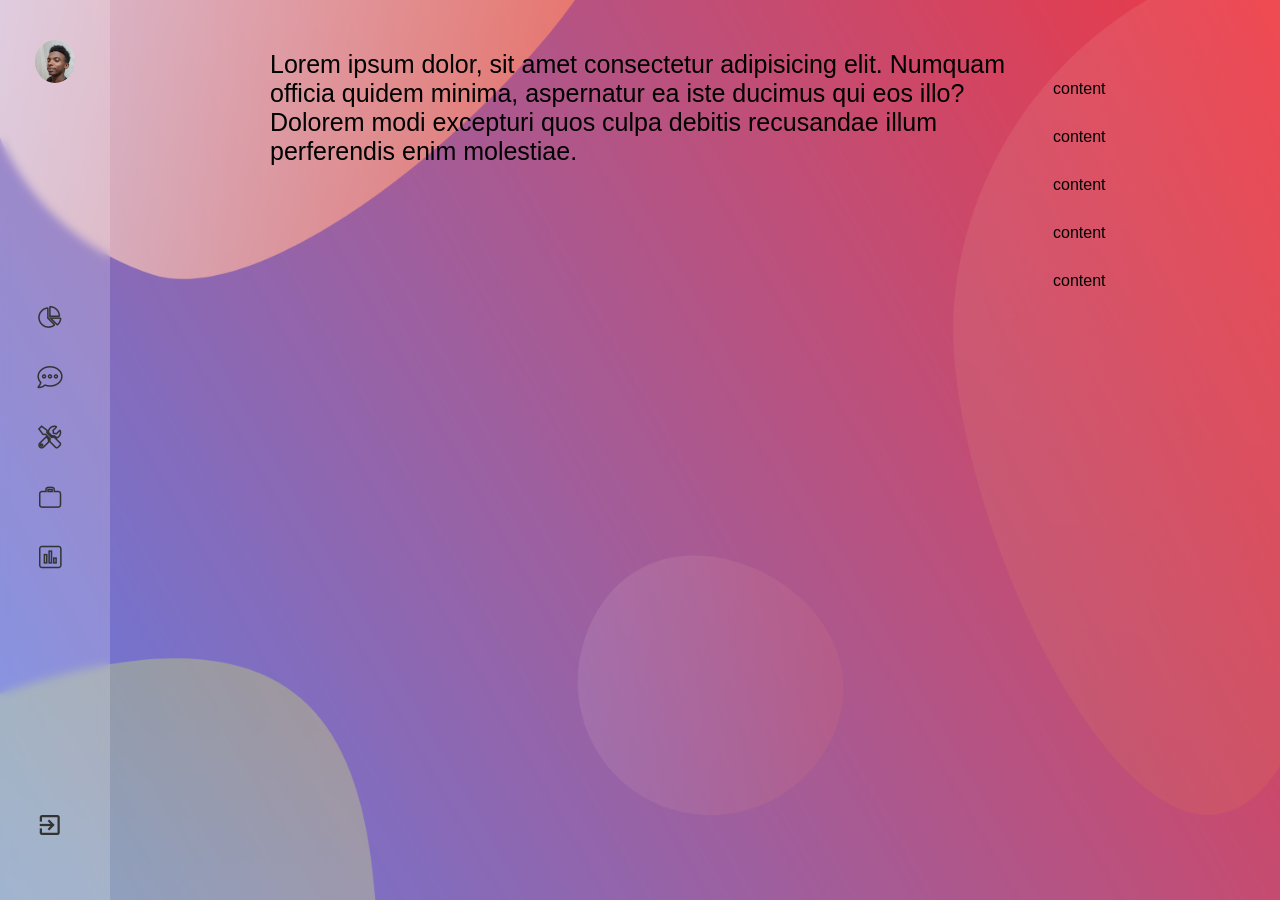
==== index.html @ 35da469e "first commit" ====
<!DOCTYPE html>
<html lang="en">

<head>
    <meta charset="UTF-8">
    <meta name="viewport" content="width=device-width, initial-scale=1.0">
    <title>Wilson_Muchiri</title>
    <link rel="stylesheet" href="style.css">
</head>

<body>
    <div class="background">
        <div class="side-nav">
            <div class="user">
                <img src="images/user.png" class="user-img">
                <div>
                    <h2>Wilson_Muchiri</h2>
                    <p>wilmuch001@gmail.com</p>
                </div>
                <img src="images/star.png" class="star-img">
            </div>
            <ul>
                <li><img src="images/dashboard.png">
                    <p><a href="home.html">Home</a></p>
                </li>
                <li><img src="images/messages.png">
                    <p><a href="contact.html">Contact</a></p>
                </li>
                <li><img src="images/setting.png">
                    <p><a href="skills.html">Skills</a></p>
                </li>
                <li><img src="images/projects.png">
                    <p><a href="projects.html">Projects</a></p>
                </li>
                <li><img src="images/reports.png">
                    <p><a href="resume.html">Resume</a></p>
                </li>
            </ul>
            <ul>
                <li><img src="images/logout.png">
                    <p>Logout</p>
                </li>
            </ul>
        </div>
        <div class="body-right">
            <div class="text-area">
                <p>Lorem ipsum dolor, sit amet consectetur adipisicing elit. Numquam officia quidem minima, aspernatur
                    ea iste ducimus qui eos illo? Dolorem modi excepturi quos culpa debitis recusandae illum perferendis
                    enim molestiae.</p>
            </div>
            <div class="content-area">
                <ul>
                    <li>content</li>
                    <li>content</li>
                    <li>content</li>
                    <li>content</li>
                    <li>content</li>
                </ul>
            </div>
        </div>
    </div>
</body>

</html>
---- style.css ----
*{
    margin: 0;
    padding: 0;
    box-sizing: border-box;
    font-family: 'Poppins' , sans-serif;
}
.background{
    width: 100%;
    height: 100vh;
    background-image: url(images/background.png);
    background-position: center;
    background-size: cover;
}
.side-nav{
    width: 110px;
    height: 100%;
    position: fixed;
    top: 0;
    left: 0;
    padding: 30px 15px;
    background: rgba(255, 255, 255, 0.2);
    backdrop-filter: blur(5px);
    display: flex;
    justify-content: space-between;
    flex-direction: column;
    transition: 0.5s;

}
.user{
    display: flex;
    align-items: center;
    justify-content: space-between;
    width: 60px;
    font-size: 12px;
    padding: 10px;
    border-radius: 8px;
    margin-left: auto;
    margin-right: auto;
    overflow: hidden;

}
.user div{
    display: none;

}
.user h2{
    font-size: 15px;
    font-weight: 600;
    white-space: nowrap;

}
.user-img{
    width: 40px;
    border-radius: 50%;
    margin: auto;

}
.star-img{
    width: 20px;
    display: none;
}
ul{
    list-style: none;
    padding: 0 15px;
}
ul li{
    margin: 30px 0;
    display: flex;
    align-items: center;
    justify-content: center;
    cursor: pointer;
    transition: 0.6s;
}
ul li img{
    width: 30px;
    margin-right: 10px;
}
ul li p{
    white-space: nowrap;
    display: none;
}
.side-nav:hover{
    width: 250px;
}
.side-nav:hover .user div{
    display: block;

}

.side-nav:hover .user{
    width: 100%;
    background: rgba(255, 255, 255, 0.2);
    backdrop-filter: blur(5px);

}

.side-nav:hover .star-img{
    display: block;

}
.side-nav:hover .user-img{
    margin: 0;
}
.side-nav:hover .star-img{
    display: block;

}
.side-nav:hover ul li p{
    display: block;
}
.side-nav:hover ul li{
    justify-content: start;
}
.body-right{
    display: flex;
    padding-left: 270px;
    padding-right: 50px;
    padding-top: 50px;
}
.body-right .text-area{
    width: 80%;
    font-size: 25px;
}
.body-right img{
    opacity: 0.8;
    height: 300px;
    border-radius: 50%;
    box-shadow: 0 2px 5px black;
    
}
a{
    text-decoration: none;
    color: black;
}
a:hover{
    color: rgb(0, 30, 128);
}
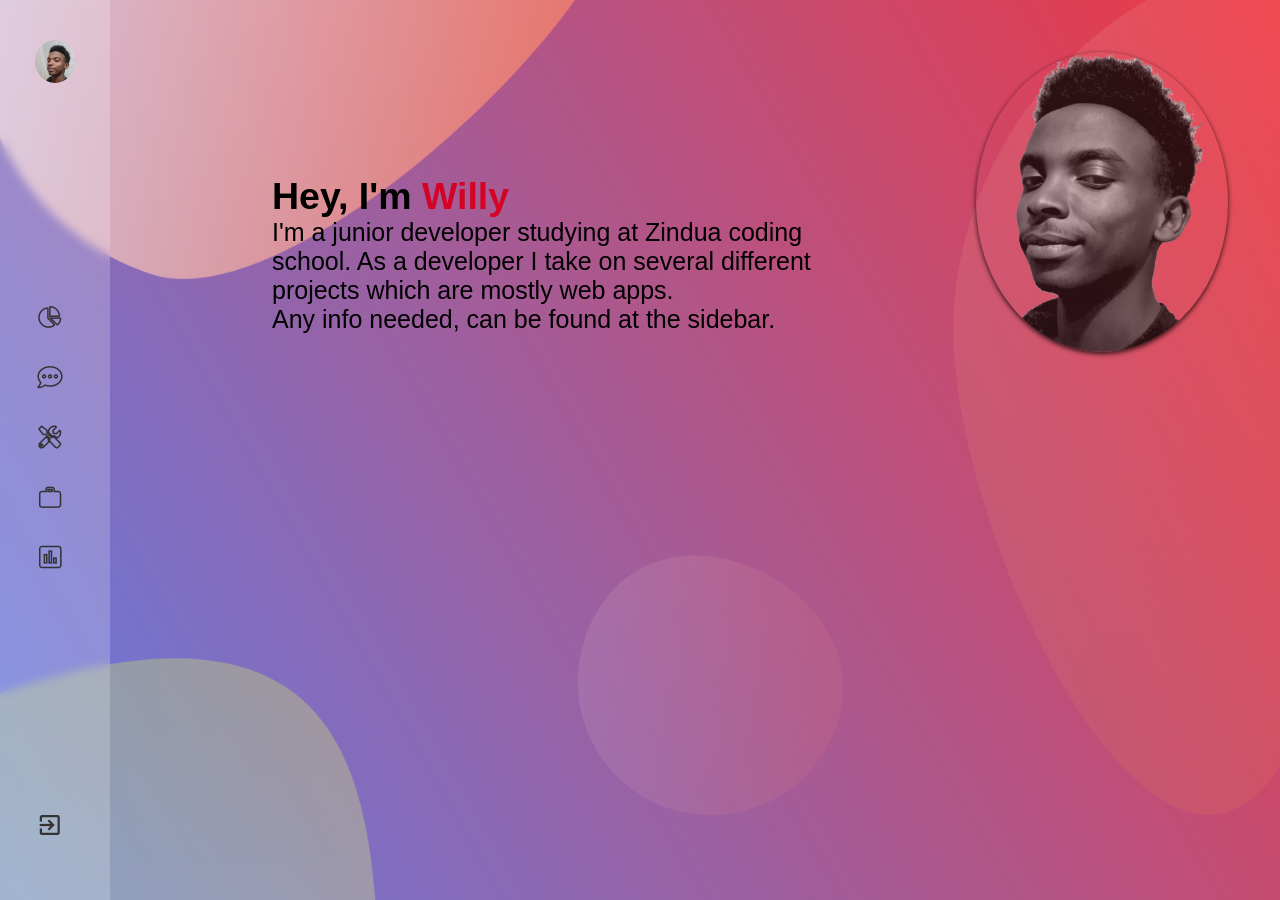
==== commit 23d7c1c8: "update" ====
--- a/index.html
+++ b/index.html
@@ -5,6 +5,7 @@
     <meta charset="UTF-8">
     <meta name="viewport" content="width=device-width, initial-scale=1.0">
     <title>Wilson_Muchiri</title>
+    <link href='https://unpkg.com/boxicons@2.1.4/css/boxicons.min.css' rel='stylesheet'>
     <link rel="stylesheet" href="style.css">
 </head>
 
@@ -43,20 +44,23 @@
             </ul>
         </div>
         <div class="body-right">
-            <div class="text-area">
-                <p>Lorem ipsum dolor, sit amet consectetur adipisicing elit. Numquam officia quidem minima, aspernatur
-                    ea iste ducimus qui eos illo? Dolorem modi excepturi quos culpa debitis recusandae illum perferendis
-                    enim molestiae.</p>
-            </div>
-            <div class="content-area">
-                <ul>
-                    <li>content</li>
-                    <li>content</li>
-                    <li>content</li>
-                    <li>content</li>
-                    <li>content</li>
-                </ul>
-            </div>
+            <table>
+                <tr>
+                    <td>
+                        <div class="text-area">
+                            <h2 style="padding-top: 100px;">Hey, I'm <b style="color: rgb(212, 3, 38);">Willy</b></h2>
+                            <p>I'm a junior developer studying at Zindua coding school. As a developer I take on
+                                several different projects which are mostly web apps.</p>
+                            <p>Any info needed, can be found at the sidebar.</p>
+                        </div>
+                    </td>
+                    <td>
+                        <div class="content-area">
+                            <img src="images/user-grey.png" alt="">
+                        </div>
+                    </td>
+                </tr>
+            </table>
         </div>
     </div>
 </body>
